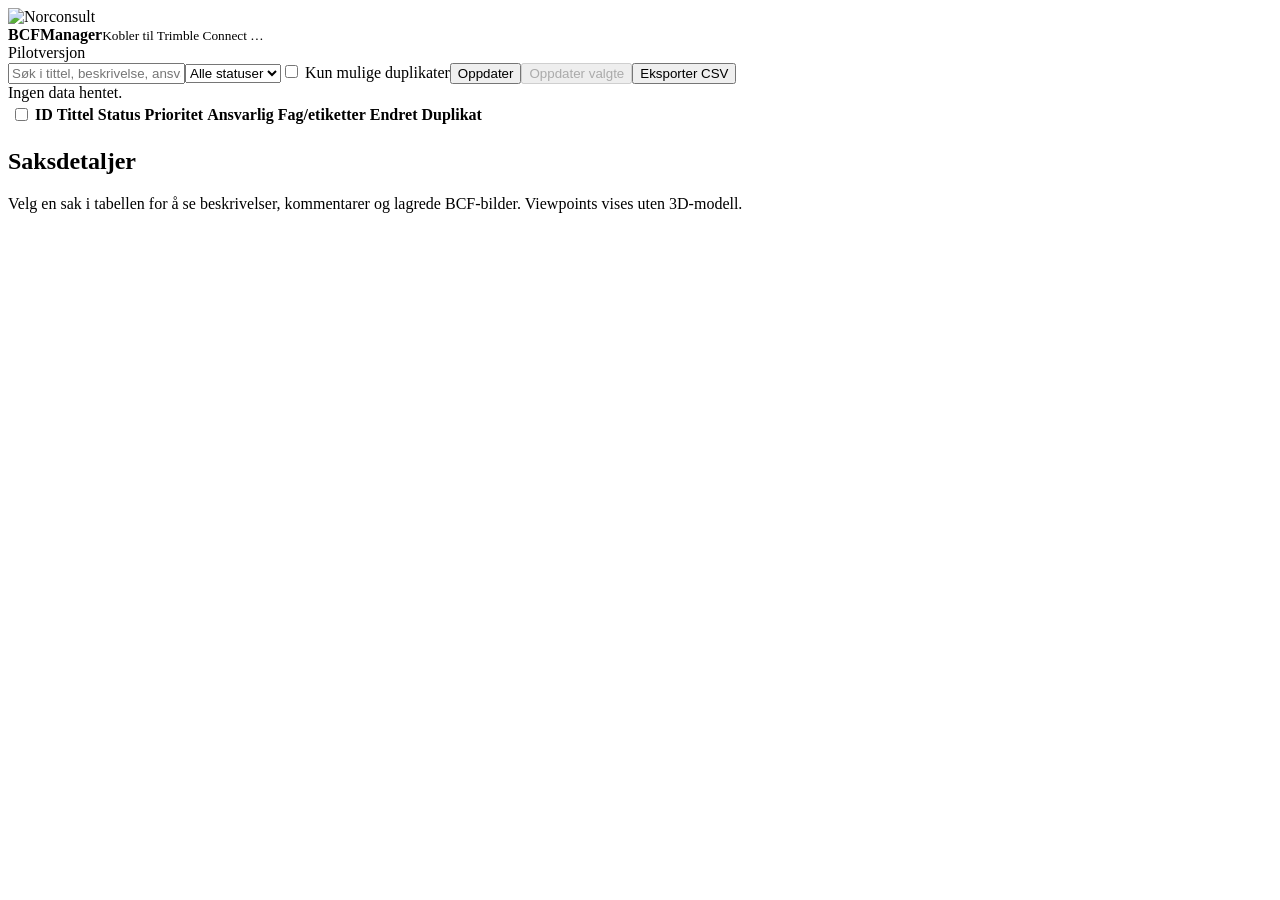
==== manager.html @ bf7fef88 "Add BCFManager pilot manager.html" ====
<!doctype html><html lang="no"><head><meta charset="utf-8"><meta name="viewport" content="width=device-width,initial-scale=1"><title>BCFManager – Sakshåndtering</title><link rel="stylesheet" href="style.css"></head><body><header><img src="assets/norconsult-logo.svg" alt="Norconsult"><div><strong>BCFManager</strong><small id="context">Kobler til Trimble Connect …</small></div><span style="margin-left:auto" class="badge" id="mode">Pilotversjon</span></header>
<div class="bar"><input id="search" placeholder="Søk i tittel, beskrivelse, ansvarlig, GUID …"><select id="statusFilter"><option value="">Alle statuser</option></select><label><input type="checkbox" id="duplicates"> Kun mulige duplikater</label><button id="refresh" class="secondary">Oppdater</button><button id="bulk" disabled>Oppdater valgte</button><button id="export" class="secondary">Eksporter CSV</button></div>
<div class="stats" id="stats">Ingen data hentet.</div>
<div class="layout"><div class="scroll"><table class="grid"><thead><tr><th><input type="checkbox" id="all"></th><th>ID</th><th>Tittel</th><th>Status</th><th>Prioritet</th><th>Ansvarlig</th><th>Fag/etiketter</th><th>Endret</th><th>Duplikat</th></tr></thead><tbody id="rows"></tbody></table></div><aside class="detail" id="detail"><h2>Saksdetaljer</h2><p>Velg en sak i tabellen for å se beskrivelser, kommentarer og lagrede BCF-bilder. Viewpoints vises uten 3D-modell.</p></aside></div><div class="toast" id="toast"></div>
<script src="manager.js"></script></body></html>
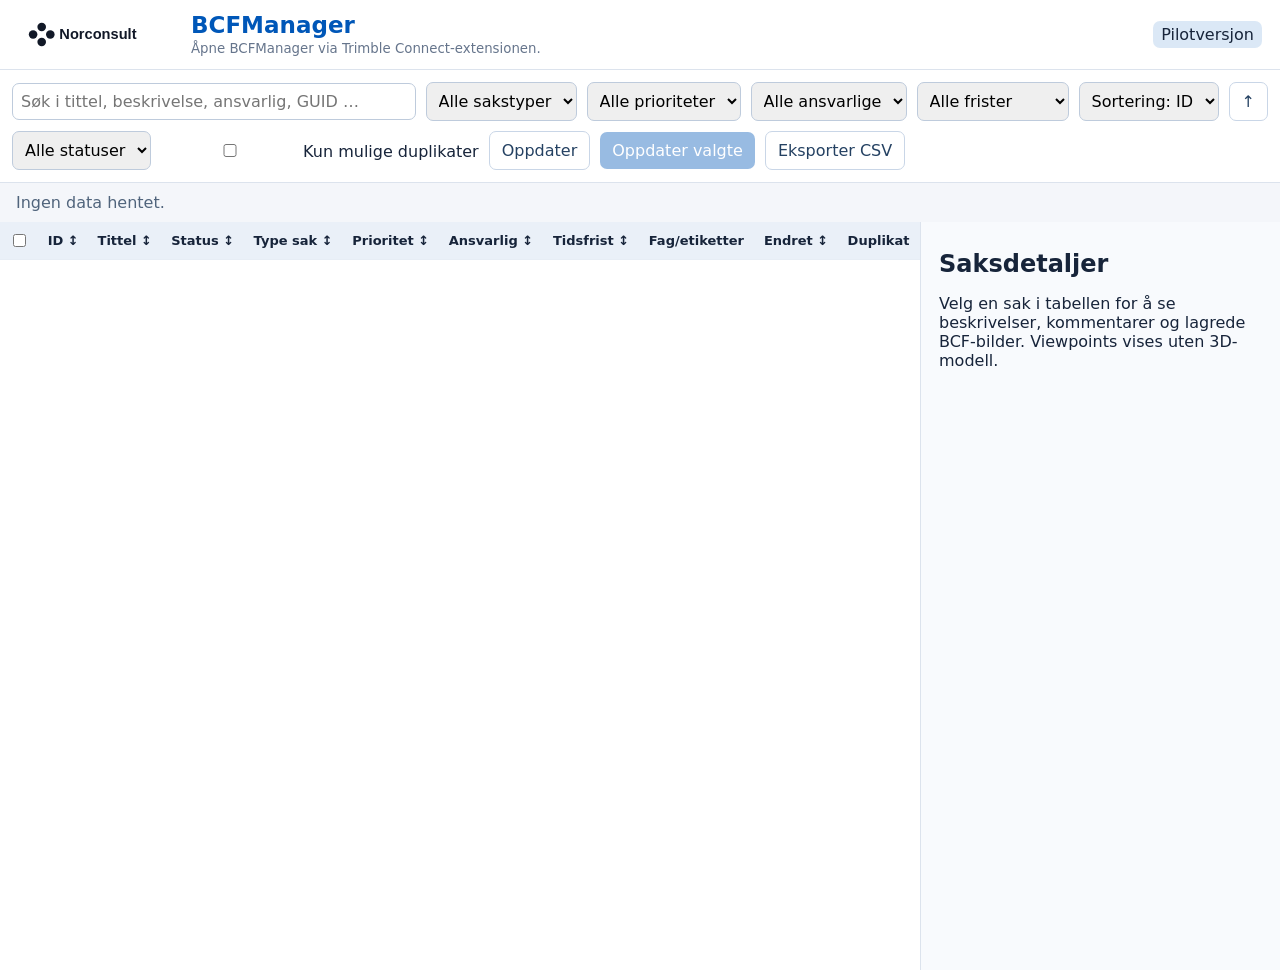
==== commit 926c5d40: "Improve BCFManager filtering sorting and snapshot preview - manager.html" ====
--- a/manager.html
+++ b/manager.html
@@ -1,5 +1,5 @@
 <!doctype html><html lang="no"><head><meta charset="utf-8"><meta name="viewport" content="width=device-width,initial-scale=1"><title>BCFManager – Sakshåndtering</title><link rel="stylesheet" href="style.css"></head><body><header><img src="assets/norconsult-logo.svg" alt="Norconsult"><div><strong>BCFManager</strong><small id="context">Kobler til Trimble Connect …</small></div><span style="margin-left:auto" class="badge" id="mode">Pilotversjon</span></header>
-<div class="bar"><input id="search" placeholder="Søk i tittel, beskrivelse, ansvarlig, GUID …"><select id="statusFilter"><option value="">Alle statuser</option></select><label><input type="checkbox" id="duplicates"> Kun mulige duplikater</label><button id="refresh" class="secondary">Oppdater</button><button id="bulk" disabled>Oppdater valgte</button><button id="export" class="secondary">Eksporter CSV</button></div>
+<div class="bar"><input id="search" placeholder="Søk i tittel, beskrivelse, ansvarlig, GUID …"><select id="typeFilter"><option value="">Alle sakstyper</option></select><select id="priorityFilter"><option value="">Alle prioriteter</option></select><select id="assigneeFilter"><option value="">Alle ansvarlige</option></select><select id="deadlineFilter"><option value="">Alle frister</option><option value="overdue">Frist utløpt</option><option value="next7">Neste 7 dager</option><option value="missing">Uten frist</option></select><select id="sortBy"><option value="index">Sortering: ID</option><option value="title">Tittel</option><option value="topic_status">Status</option><option value="topic_type">Sakstype</option><option value="priority">Prioritet</option><option value="assigned_to">Ansvarlig</option><option value="due_date">Tidsfrist</option><option value="modify_date">Sist endret</option></select><button id="sortDirection" class="secondary" title="Bytt sorteringsretning">↑</button><select id="statusFilter"><option value="">Alle statuser</option></select><label><input type="checkbox" id="duplicates"> Kun mulige duplikater</label><button id="refresh" class="secondary">Oppdater</button><button id="bulk" disabled>Oppdater valgte</button><button id="export" class="secondary">Eksporter CSV</button></div>
 <div class="stats" id="stats">Ingen data hentet.</div>
-<div class="layout"><div class="scroll"><table class="grid"><thead><tr><th><input type="checkbox" id="all"></th><th>ID</th><th>Tittel</th><th>Status</th><th>Prioritet</th><th>Ansvarlig</th><th>Fag/etiketter</th><th>Endret</th><th>Duplikat</th></tr></thead><tbody id="rows"></tbody></table></div><aside class="detail" id="detail"><h2>Saksdetaljer</h2><p>Velg en sak i tabellen for å se beskrivelser, kommentarer og lagrede BCF-bilder. Viewpoints vises uten 3D-modell.</p></aside></div><div class="toast" id="toast"></div>
+<div class="layout"><div class="scroll"><table class="grid"><thead><tr><th><input type="checkbox" id="all"></th><th data-sort="index">ID ↕</th><th data-sort="title">Tittel ↕</th><th data-sort="topic_status">Status ↕</th><th data-sort="topic_type">Type sak ↕</th><th data-sort="priority">Prioritet ↕</th><th data-sort="assigned_to">Ansvarlig ↕</th><th data-sort="due_date">Tidsfrist ↕</th><th>Fag/etiketter</th><th data-sort="modify_date">Endret ↕</th><th>Duplikat</th></tr></thead><tbody id="rows"></tbody></table></div><aside class="detail" id="detail"><h2>Saksdetaljer</h2><p>Velg en sak i tabellen for å se beskrivelser, kommentarer og lagrede BCF-bilder. Viewpoints vises uten 3D-modell.</p></aside></div><div class="toast" id="toast"></div>
 <script src="manager.js"></script></body></html>
--- a/style.css
+++ b/style.css
@@ -0,0 +1 @@
+:root{font-family:system-ui,Segoe UI,Arial,sans-serif;color:#17243a;background:#f4f6fa}*{box-sizing:border-box}body{margin:0}header{background:#fff;border-bottom:1px solid #dce3ed;padding:12px 18px;display:flex;gap:18px;align-items:center}header img{width:155px;max-height:46px}header strong{color:#0057b8;font-size:23px;display:block}small,.muted{color:#66758c}main{padding:20px}button,input,select,textarea{font:inherit}button{border:0;background:#0057b8;color:white;border-radius:7px;padding:9px 12px;cursor:pointer}button.secondary{background:white;border:1px solid #c9d6e7;color:#244162}button:disabled{opacity:.4;cursor:not-allowed}.connector main{max-width:460px}h2{margin:10px 0}.bar{padding:12px;display:flex;gap:10px;flex-wrap:wrap;align-items:center;background:#fff;border-bottom:1px solid #dce3ed}.bar input,.bar select{border:1px solid #becbdc;border-radius:7px;padding:8px;min-width:130px}#search{min-width:260px;flex:1}.stats{padding:10px 16px;color:#50647c}.scroll{overflow:auto;height:calc(100vh - 245px);background:white}.grid{border-collapse:collapse;width:100%;font-size:13px;white-space:nowrap}.grid th,.grid td{border-bottom:1px solid #e7edf5;padding:9px;text-align:left}.grid th{position:sticky;top:0;background:#eaf0f8;z-index:1;cursor:pointer}.grid tr:hover{background:#f1f7ff}.grid td.title{white-space:normal;min-width:280px;max-width:500px}.grid td select{max-width:160px;padding:4px;border:1px solid #dce3ed;border-radius:5px}.layout{display:grid;grid-template-columns:minmax(0,1fr) 360px;height:calc(100vh - 152px)}.layout .scroll{height:auto}.detail{padding:18px;background:#f8fafd;border-left:1px solid #dce3ed;overflow:auto}.detail textarea{width:100%;min-height:110px;padding:8px}.error{color:#b42318}.toast{position:fixed;bottom:16px;left:16px;padding:12px;background:#24354c;color:white;border-radius:7px;display:none}.badge{background:#dbe8f6;border-radius:7px;padding:4px 8px}@media(max-width:900px){.layout{grid-template-columns:1fr}.detail{display:none}}
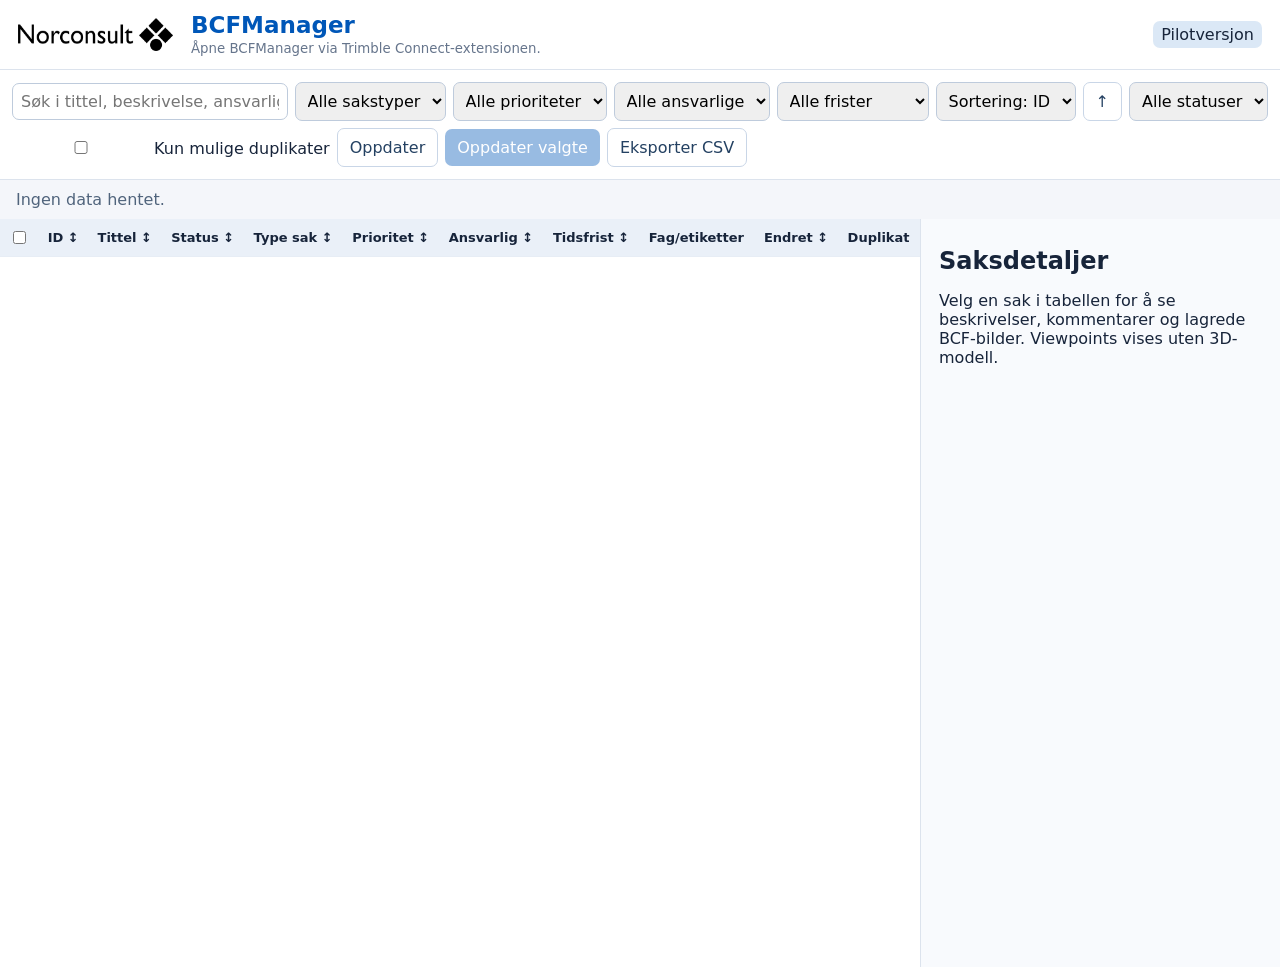
==== commit 9769f910: "Use official PNG Norconsult logo in manager.html" ====
--- a/manager.html
+++ b/manager.html
@@ -1,4 +1,4 @@
-<!doctype html><html lang="no"><head><meta charset="utf-8"><meta name="viewport" content="width=device-width,initial-scale=1"><title>BCFManager – Sakshåndtering</title><link rel="stylesheet" href="style.css"></head><body><header><img src="assets/norconsult-logo.svg" alt="Norconsult"><div><strong>BCFManager</strong><small id="context">Kobler til Trimble Connect …</small></div><span style="margin-left:auto" class="badge" id="mode">Pilotversjon</span></header>
+<!doctype html><html lang="no"><head><meta charset="utf-8"><meta name="viewport" content="width=device-width,initial-scale=1"><title>BCFManager – Sakshåndtering</title><link rel="stylesheet" href="style.css"></head><body><header><img src="assets/norconsult-logo.png" alt="Norconsult"><div><strong>BCFManager</strong><small id="context">Kobler til Trimble Connect …</small></div><span style="margin-left:auto" class="badge" id="mode">Pilotversjon</span></header>
 <div class="bar"><input id="search" placeholder="Søk i tittel, beskrivelse, ansvarlig, GUID …"><select id="typeFilter"><option value="">Alle sakstyper</option></select><select id="priorityFilter"><option value="">Alle prioriteter</option></select><select id="assigneeFilter"><option value="">Alle ansvarlige</option></select><select id="deadlineFilter"><option value="">Alle frister</option><option value="overdue">Frist utløpt</option><option value="next7">Neste 7 dager</option><option value="missing">Uten frist</option></select><select id="sortBy"><option value="index">Sortering: ID</option><option value="title">Tittel</option><option value="topic_status">Status</option><option value="topic_type">Sakstype</option><option value="priority">Prioritet</option><option value="assigned_to">Ansvarlig</option><option value="due_date">Tidsfrist</option><option value="modify_date">Sist endret</option></select><button id="sortDirection" class="secondary" title="Bytt sorteringsretning">↑</button><select id="statusFilter"><option value="">Alle statuser</option></select><label><input type="checkbox" id="duplicates"> Kun mulige duplikater</label><button id="refresh" class="secondary">Oppdater</button><button id="bulk" disabled>Oppdater valgte</button><button id="export" class="secondary">Eksporter CSV</button></div>
 <div class="stats" id="stats">Ingen data hentet.</div>
 <div class="layout"><div class="scroll"><table class="grid"><thead><tr><th><input type="checkbox" id="all"></th><th data-sort="index">ID ↕</th><th data-sort="title">Tittel ↕</th><th data-sort="topic_status">Status ↕</th><th data-sort="topic_type">Type sak ↕</th><th data-sort="priority">Prioritet ↕</th><th data-sort="assigned_to">Ansvarlig ↕</th><th data-sort="due_date">Tidsfrist ↕</th><th>Fag/etiketter</th><th data-sort="modify_date">Endret ↕</th><th>Duplikat</th></tr></thead><tbody id="rows"></tbody></table></div><aside class="detail" id="detail"><h2>Saksdetaljer</h2><p>Velg en sak i tabellen for å se beskrivelser, kommentarer og lagrede BCF-bilder. Viewpoints vises uten 3D-modell.</p></aside></div><div class="toast" id="toast"></div>
--- a/style.css
+++ b/style.css
@@ -1 +1,2 @@
-:root{font-family:system-ui,Segoe UI,Arial,sans-serif;color:#17243a;background:#f4f6fa}*{box-sizing:border-box}body{margin:0}header{background:#fff;border-bottom:1px solid #dce3ed;padding:12px 18px;display:flex;gap:18px;align-items:center}header img{width:155px;max-height:46px}header strong{color:#0057b8;font-size:23px;display:block}small,.muted{color:#66758c}main{padding:20px}button,input,select,textarea{font:inherit}button{border:0;background:#0057b8;color:white;border-radius:7px;padding:9px 12px;cursor:pointer}button.secondary{background:white;border:1px solid #c9d6e7;color:#244162}button:disabled{opacity:.4;cursor:not-allowed}.connector main{max-width:460px}h2{margin:10px 0}.bar{padding:12px;display:flex;gap:10px;flex-wrap:wrap;align-items:center;background:#fff;border-bottom:1px solid #dce3ed}.bar input,.bar select{border:1px solid #becbdc;border-radius:7px;padding:8px;min-width:130px}#search{min-width:260px;flex:1}.stats{padding:10px 16px;color:#50647c}.scroll{overflow:auto;height:calc(100vh - 245px);background:white}.grid{border-collapse:collapse;width:100%;font-size:13px;white-space:nowrap}.grid th,.grid td{border-bottom:1px solid #e7edf5;padding:9px;text-align:left}.grid th{position:sticky;top:0;background:#eaf0f8;z-index:1;cursor:pointer}.grid tr:hover{background:#f1f7ff}.grid td.title{white-space:normal;min-width:280px;max-width:500px}.grid td select{max-width:160px;padding:4px;border:1px solid #dce3ed;border-radius:5px}.layout{display:grid;grid-template-columns:minmax(0,1fr) 360px;height:calc(100vh - 152px)}.layout .scroll{height:auto}.detail{padding:18px;background:#f8fafd;border-left:1px solid #dce3ed;overflow:auto}.detail textarea{width:100%;min-height:110px;padding:8px}.error{color:#b42318}.toast{position:fixed;bottom:16px;left:16px;padding:12px;background:#24354c;color:white;border-radius:7px;display:none}.badge{background:#dbe8f6;border-radius:7px;padding:4px 8px}@media(max-width:900px){.layout{grid-template-columns:1fr}.detail{display:none}}+:root{font-family:system-ui,Segoe UI,Arial,sans-serif;color:#17243a;background:#f4f6fa}*{box-sizing:border-box}body{margin:0}header{background:#fff;border-bottom:1px solid #dce3ed;padding:12px 18px;display:flex;gap:18px;align-items:center}header img{width:155px;max-height:46px}header strong{color:#0057b8;font-size:23px;display:block}small,.muted{color:#66758c}main{padding:20px}button,input,select,textarea{font:inherit}button{border:0;background:#0057b8;color:white;border-radius:7px;padding:9px 12px;cursor:pointer}button.secondary{background:white;border:1px solid #c9d6e7;color:#244162}button:disabled{opacity:.4;cursor:not-allowed}.connector main{max-width:460px}h2{margin:10px 0}.bar{padding:12px;display:flex;gap:10px;flex-wrap:wrap;align-items:center;background:#fff;border-bottom:1px solid #dce3ed}.bar input,.bar select{border:1px solid #becbdc;border-radius:7px;padding:8px;min-width:130px}#search{min-width:260px;flex:1}.stats{padding:10px 16px;color:#50647c}.scroll{overflow:auto;height:calc(100vh - 245px);background:white}.grid{border-collapse:collapse;width:100%;font-size:13px;white-space:nowrap}.grid th,.grid td{border-bottom:1px solid #e7edf5;padding:9px;text-align:left}.grid th{position:sticky;top:0;background:#eaf0f8;z-index:1;cursor:pointer}.grid tr:hover{background:#f1f7ff}.grid td.title{white-space:normal;min-width:280px;max-width:500px}.grid td select{max-width:160px;padding:4px;border:1px solid #dce3ed;border-radius:5px}.layout{display:grid;grid-template-columns:minmax(0,1fr) 360px;height:calc(100vh - 152px)}.layout .scroll{height:auto}.detail{padding:18px;background:#f8fafd;border-left:1px solid #dce3ed;overflow:auto}.detail textarea{width:100%;min-height:110px;padding:8px}.error{color:#b42318}.toast{position:fixed;bottom:16px;left:16px;padding:12px;background:#24354c;color:white;border-radius:7px;display:none}.badge{background:#dbe8f6;border-radius:7px;padding:4px 8px}@media(max-width:900px){.layout{grid-template-columns:1fr}.detail{display:none}}
+.bar{gap:7px}.bar select{min-width:120px}.bar label{white-space:nowrap}.grid th[data-sort]{cursor:pointer}.grid th[data-sort]:hover{color:#0057b8}.overdue{color:#b42318;font-weight:700}.preview-image{width:100%;height:auto;object-fit:contain;border:1px solid #d2dce9;border-radius:6px;cursor:zoom-in}.snapshot{border-bottom:1px solid #dce3ed;padding:10px 0;display:grid;gap:8px}.model-link{display:inline-block;padding:10px 12px;border-radius:7px;background:#0057b8;color:#fff;text-decoration:none}.model-link:hover{background:#003f8b}
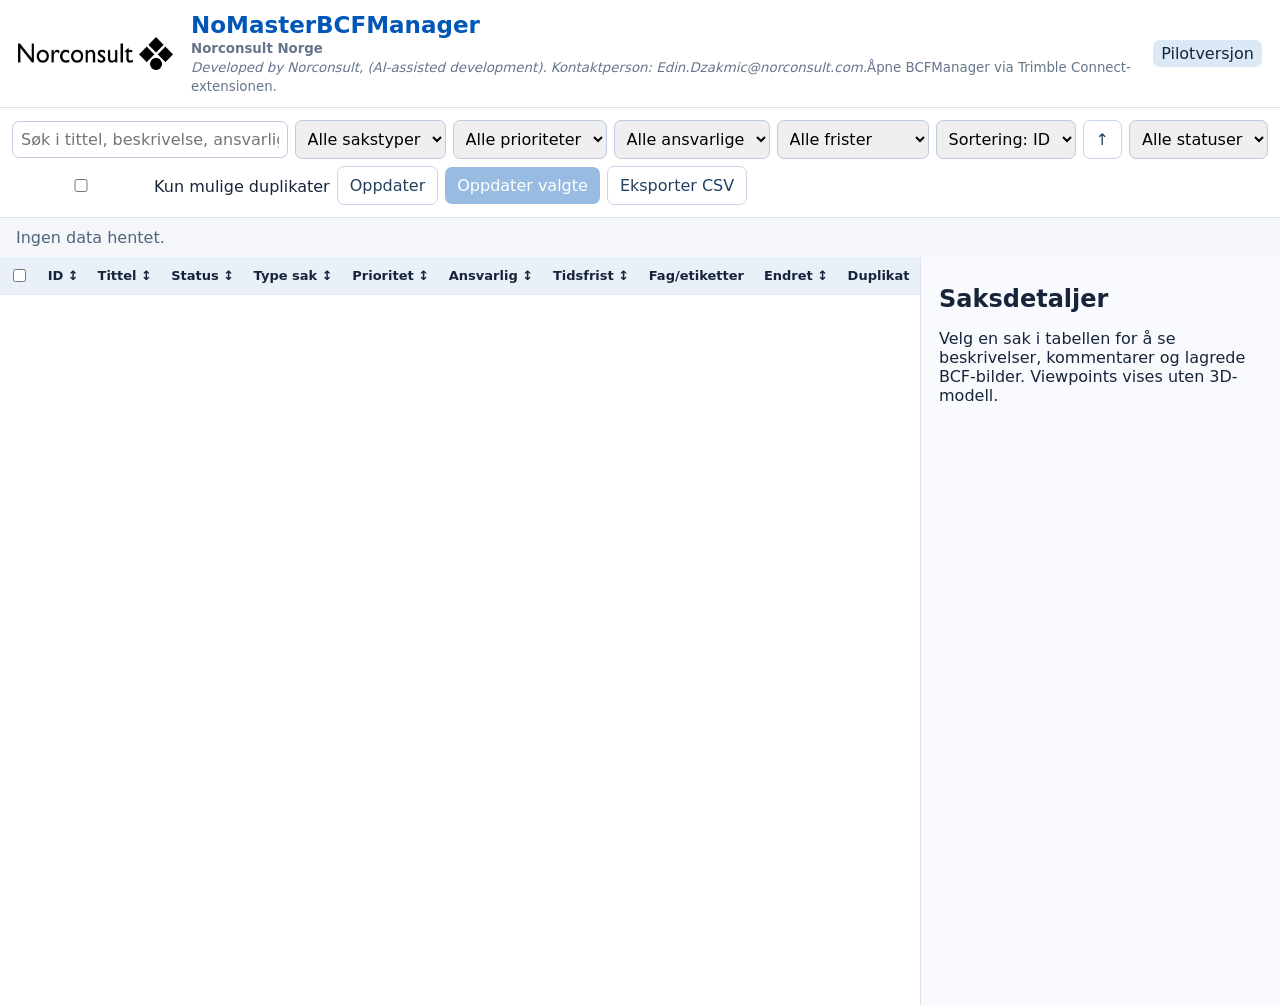
==== commit 4c521c84: "Update NoMasterBCFManager heading and Norconsult attribution" ====
--- a/manager.html
+++ b/manager.html
@@ -1,4 +1,4 @@
-<!doctype html><html lang="no"><head><meta charset="utf-8"><meta name="viewport" content="width=device-width,initial-scale=1"><title>BCFManager – Sakshåndtering</title><link rel="stylesheet" href="style.css"></head><body><header><img src="assets/norconsult-logo.png" alt="Norconsult"><div><strong>BCFManager</strong><small id="context">Kobler til Trimble Connect …</small></div><span style="margin-left:auto" class="badge" id="mode">Pilotversjon</span></header>
+<!doctype html><html lang="no"><head><meta charset="utf-8"><meta name="viewport" content="width=device-width,initial-scale=1"><title>BCFManager – Sakshåndtering</title><link rel="stylesheet" href="style.css"></head><body><header><img src="assets/norconsult-logo.png" alt="Norconsult"><div><strong>NoMasterBCFManager</strong><small><b>Norconsult Norge</b><br><i>Developed by Norconsult, (AI-assisted development). Kontaktperson: Edin.Dzakmic@norconsult.com.</i></small><small id="context">Kobler til Trimble Connect …</small></div><span style="margin-left:auto" class="badge" id="mode">Pilotversjon</span></header>
 <div class="bar"><input id="search" placeholder="Søk i tittel, beskrivelse, ansvarlig, GUID …"><select id="typeFilter"><option value="">Alle sakstyper</option></select><select id="priorityFilter"><option value="">Alle prioriteter</option></select><select id="assigneeFilter"><option value="">Alle ansvarlige</option></select><select id="deadlineFilter"><option value="">Alle frister</option><option value="overdue">Frist utløpt</option><option value="next7">Neste 7 dager</option><option value="missing">Uten frist</option></select><select id="sortBy"><option value="index">Sortering: ID</option><option value="title">Tittel</option><option value="topic_status">Status</option><option value="topic_type">Sakstype</option><option value="priority">Prioritet</option><option value="assigned_to">Ansvarlig</option><option value="due_date">Tidsfrist</option><option value="modify_date">Sist endret</option></select><button id="sortDirection" class="secondary" title="Bytt sorteringsretning">↑</button><select id="statusFilter"><option value="">Alle statuser</option></select><label><input type="checkbox" id="duplicates"> Kun mulige duplikater</label><button id="refresh" class="secondary">Oppdater</button><button id="bulk" disabled>Oppdater valgte</button><button id="export" class="secondary">Eksporter CSV</button></div>
 <div class="stats" id="stats">Ingen data hentet.</div>
 <div class="layout"><div class="scroll"><table class="grid"><thead><tr><th><input type="checkbox" id="all"></th><th data-sort="index">ID ↕</th><th data-sort="title">Tittel ↕</th><th data-sort="topic_status">Status ↕</th><th data-sort="topic_type">Type sak ↕</th><th data-sort="priority">Prioritet ↕</th><th data-sort="assigned_to">Ansvarlig ↕</th><th data-sort="due_date">Tidsfrist ↕</th><th>Fag/etiketter</th><th data-sort="modify_date">Endret ↕</th><th>Duplikat</th></tr></thead><tbody id="rows"></tbody></table></div><aside class="detail" id="detail"><h2>Saksdetaljer</h2><p>Velg en sak i tabellen for å se beskrivelser, kommentarer og lagrede BCF-bilder. Viewpoints vises uten 3D-modell.</p></aside></div><div class="toast" id="toast"></div>
--- a/style.css
+++ b/style.css
@@ -1,2 +1,4 @@
 :root{font-family:system-ui,Segoe UI,Arial,sans-serif;color:#17243a;background:#f4f6fa}*{box-sizing:border-box}body{margin:0}header{background:#fff;border-bottom:1px solid #dce3ed;padding:12px 18px;display:flex;gap:18px;align-items:center}header img{width:155px;max-height:46px}header strong{color:#0057b8;font-size:23px;display:block}small,.muted{color:#66758c}main{padding:20px}button,input,select,textarea{font:inherit}button{border:0;background:#0057b8;color:white;border-radius:7px;padding:9px 12px;cursor:pointer}button.secondary{background:white;border:1px solid #c9d6e7;color:#244162}button:disabled{opacity:.4;cursor:not-allowed}.connector main{max-width:460px}h2{margin:10px 0}.bar{padding:12px;display:flex;gap:10px;flex-wrap:wrap;align-items:center;background:#fff;border-bottom:1px solid #dce3ed}.bar input,.bar select{border:1px solid #becbdc;border-radius:7px;padding:8px;min-width:130px}#search{min-width:260px;flex:1}.stats{padding:10px 16px;color:#50647c}.scroll{overflow:auto;height:calc(100vh - 245px);background:white}.grid{border-collapse:collapse;width:100%;font-size:13px;white-space:nowrap}.grid th,.grid td{border-bottom:1px solid #e7edf5;padding:9px;text-align:left}.grid th{position:sticky;top:0;background:#eaf0f8;z-index:1;cursor:pointer}.grid tr:hover{background:#f1f7ff}.grid td.title{white-space:normal;min-width:280px;max-width:500px}.grid td select{max-width:160px;padding:4px;border:1px solid #dce3ed;border-radius:5px}.layout{display:grid;grid-template-columns:minmax(0,1fr) 360px;height:calc(100vh - 152px)}.layout .scroll{height:auto}.detail{padding:18px;background:#f8fafd;border-left:1px solid #dce3ed;overflow:auto}.detail textarea{width:100%;min-height:110px;padding:8px}.error{color:#b42318}.toast{position:fixed;bottom:16px;left:16px;padding:12px;background:#24354c;color:white;border-radius:7px;display:none}.badge{background:#dbe8f6;border-radius:7px;padding:4px 8px}@media(max-width:900px){.layout{grid-template-columns:1fr}.detail{display:none}}
 .bar{gap:7px}.bar select{min-width:120px}.bar label{white-space:nowrap}.grid th[data-sort]{cursor:pointer}.grid th[data-sort]:hover{color:#0057b8}.overdue{color:#b42318;font-weight:700}.preview-image{width:100%;height:auto;object-fit:contain;border:1px solid #d2dce9;border-radius:6px;cursor:zoom-in}.snapshot{border-bottom:1px solid #dce3ed;padding:10px 0;display:grid;gap:8px}.model-link{display:inline-block;padding:10px 12px;border-radius:7px;background:#0057b8;color:#fff;text-decoration:none}.model-link:hover{background:#003f8b}
+
+.edit-panel{background:#fff;border:1px solid #cbd9e9;border-radius:9px;padding:12px;margin:14px 0}.edit-panel h3{margin:0 0 7px}.edit-label{display:block;font-weight:600;font-size:12px;margin:10px 0;color:#253956}.edit-label input,.edit-label select{display:block;width:100%;margin-top:5px;min-height:34px;padding:7px;border:1px solid #b9c7da;border-radius:6px;background:#fff}.edit-panel button{width:100%;margin-top:10px}.edit-panel #saveResult{font-size:12px;line-height:1.5;color:#395673}
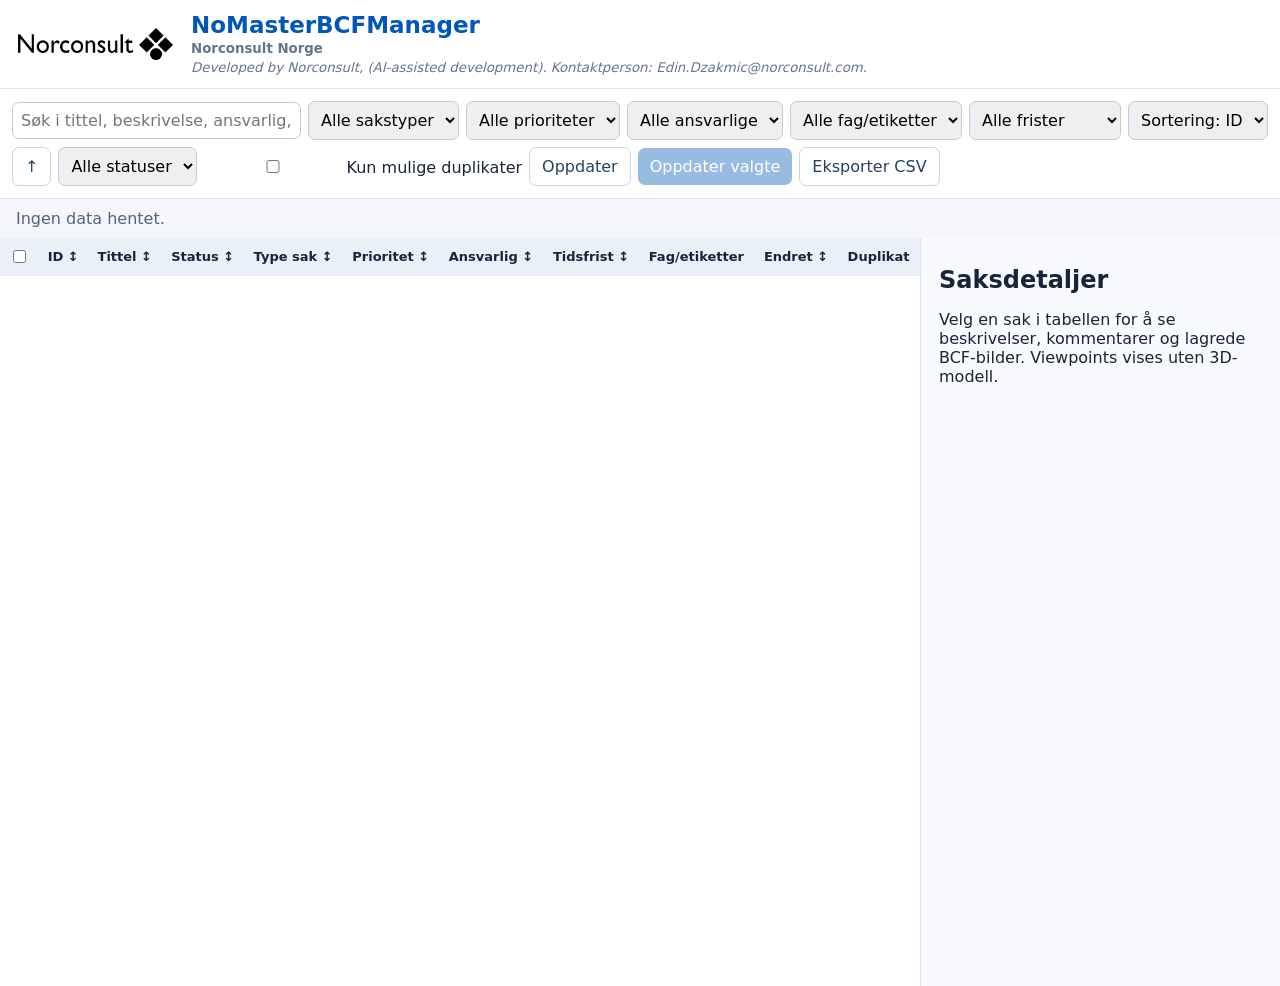
==== commit e62a6061: "Add Fag/etiketter filter and remove Pilotversjon badge" ====
--- a/manager.html
+++ b/manager.html
@@ -1,5 +1,5 @@
-<!doctype html><html lang="no"><head><meta charset="utf-8"><meta name="viewport" content="width=device-width,initial-scale=1"><title>BCFManager – Sakshåndtering</title><link rel="stylesheet" href="style.css"></head><body><header><img src="assets/norconsult-logo.png" alt="Norconsult"><div><strong>NoMasterBCFManager</strong><small><b>Norconsult Norge</b><br><i>Developed by Norconsult, (AI-assisted development). Kontaktperson: Edin.Dzakmic@norconsult.com.</i></small><small id="context">Kobler til Trimble Connect …</small></div><span style="margin-left:auto" class="badge" id="mode">Pilotversjon</span></header>
-<div class="bar"><input id="search" placeholder="Søk i tittel, beskrivelse, ansvarlig, GUID …"><select id="typeFilter"><option value="">Alle sakstyper</option></select><select id="priorityFilter"><option value="">Alle prioriteter</option></select><select id="assigneeFilter"><option value="">Alle ansvarlige</option></select><select id="deadlineFilter"><option value="">Alle frister</option><option value="overdue">Frist utløpt</option><option value="next7">Neste 7 dager</option><option value="missing">Uten frist</option></select><select id="sortBy"><option value="index">Sortering: ID</option><option value="title">Tittel</option><option value="topic_status">Status</option><option value="topic_type">Sakstype</option><option value="priority">Prioritet</option><option value="assigned_to">Ansvarlig</option><option value="due_date">Tidsfrist</option><option value="modify_date">Sist endret</option></select><button id="sortDirection" class="secondary" title="Bytt sorteringsretning">↑</button><select id="statusFilter"><option value="">Alle statuser</option></select><label><input type="checkbox" id="duplicates"> Kun mulige duplikater</label><button id="refresh" class="secondary">Oppdater</button><button id="bulk" disabled>Oppdater valgte</button><button id="export" class="secondary">Eksporter CSV</button></div>
+<!doctype html><html lang="no"><head><meta charset="utf-8"><meta name="viewport" content="width=device-width,initial-scale=1"><title>BCFManager – Sakshåndtering</title><link rel="stylesheet" href="style.css"></head><body><header><img src="assets/norconsult-logo.png" alt="Norconsult"><div><strong>NoMasterBCFManager</strong><small><b>Norconsult Norge</b><br><i>Developed by Norconsult, (AI-assisted development). Kontaktperson: Edin.Dzakmic@norconsult.com.</i></small><small id="context" class="visually-hidden">Kobler til Trimble Connect …</small></div></header>
+<div class="bar"><input id="search" placeholder="Søk i tittel, beskrivelse, ansvarlig, GUID …"><select id="typeFilter"><option value="">Alle sakstyper</option></select><select id="priorityFilter"><option value="">Alle prioriteter</option></select><select id="assigneeFilter"><option value="">Alle ansvarlige</option></select><select id="labelFilter" aria-label="Filtrer på fag eller etikett"><option value="">Alle fag/etiketter</option></select><select id="deadlineFilter"><option value="">Alle frister</option><option value="overdue">Frist utløpt</option><option value="next7">Neste 7 dager</option><option value="missing">Uten frist</option></select><select id="sortBy"><option value="index">Sortering: ID</option><option value="title">Tittel</option><option value="topic_status">Status</option><option value="topic_type">Sakstype</option><option value="priority">Prioritet</option><option value="assigned_to">Ansvarlig</option><option value="due_date">Tidsfrist</option><option value="modify_date">Sist endret</option></select><button id="sortDirection" class="secondary" title="Bytt sorteringsretning">↑</button><select id="statusFilter"><option value="">Alle statuser</option></select><label><input type="checkbox" id="duplicates"> Kun mulige duplikater</label><button id="refresh" class="secondary">Oppdater</button><button id="bulk" disabled>Oppdater valgte</button><button id="export" class="secondary">Eksporter CSV</button></div>
 <div class="stats" id="stats">Ingen data hentet.</div>
 <div class="layout"><div class="scroll"><table class="grid"><thead><tr><th><input type="checkbox" id="all"></th><th data-sort="index">ID ↕</th><th data-sort="title">Tittel ↕</th><th data-sort="topic_status">Status ↕</th><th data-sort="topic_type">Type sak ↕</th><th data-sort="priority">Prioritet ↕</th><th data-sort="assigned_to">Ansvarlig ↕</th><th data-sort="due_date">Tidsfrist ↕</th><th>Fag/etiketter</th><th data-sort="modify_date">Endret ↕</th><th>Duplikat</th></tr></thead><tbody id="rows"></tbody></table></div><aside class="detail" id="detail"><h2>Saksdetaljer</h2><p>Velg en sak i tabellen for å se beskrivelser, kommentarer og lagrede BCF-bilder. Viewpoints vises uten 3D-modell.</p></aside></div><div class="toast" id="toast"></div>
 <script src="manager.js"></script></body></html>
--- a/style.css
+++ b/style.css
@@ -2,3 +2,5 @@
 .bar{gap:7px}.bar select{min-width:120px}.bar label{white-space:nowrap}.grid th[data-sort]{cursor:pointer}.grid th[data-sort]:hover{color:#0057b8}.overdue{color:#b42318;font-weight:700}.preview-image{width:100%;height:auto;object-fit:contain;border:1px solid #d2dce9;border-radius:6px;cursor:zoom-in}.snapshot{border-bottom:1px solid #dce3ed;padding:10px 0;display:grid;gap:8px}.model-link{display:inline-block;padding:10px 12px;border-radius:7px;background:#0057b8;color:#fff;text-decoration:none}.model-link:hover{background:#003f8b}
 
 .edit-panel{background:#fff;border:1px solid #cbd9e9;border-radius:9px;padding:12px;margin:14px 0}.edit-panel h3{margin:0 0 7px}.edit-label{display:block;font-weight:600;font-size:12px;margin:10px 0;color:#253956}.edit-label input,.edit-label select{display:block;width:100%;margin-top:5px;min-height:34px;padding:7px;border:1px solid #b9c7da;border-radius:6px;background:#fff}.edit-panel button{width:100%;margin-top:10px}.edit-panel #saveResult{font-size:12px;line-height:1.5;color:#395673}
+
+.visually-hidden{position:absolute!important;width:1px;height:1px;padding:0;margin:-1px;overflow:hidden;clip:rect(0,0,0,0);white-space:nowrap;border:0}
